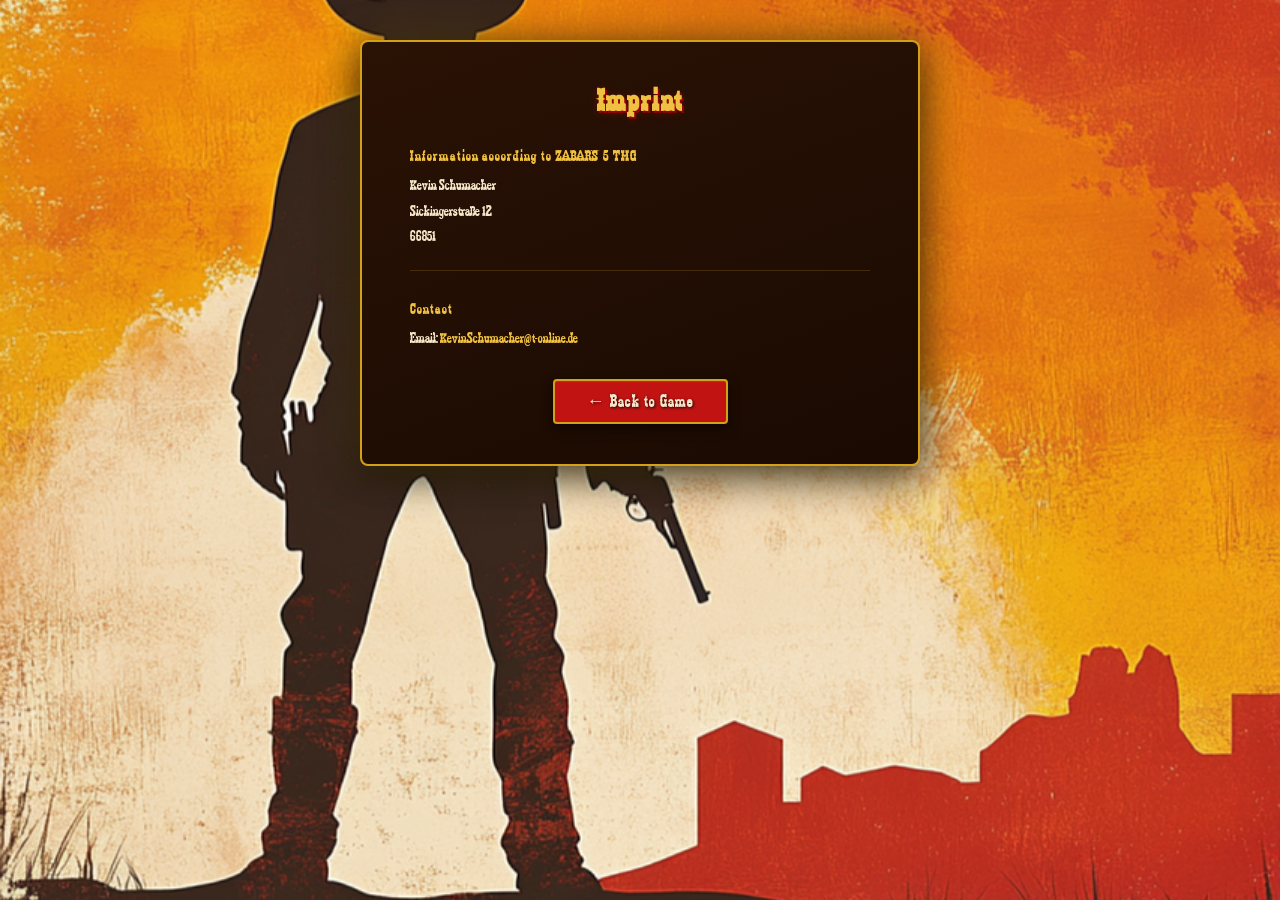
==== imprint/imprint.html @ 2174de56 "code refaktoring and JS DOC added, feat: small adjustmets in speed and offsets for better collison i" ====
<!doctype html>
<html lang="en">
  <head>
    <meta charset="UTF-8" />
    <meta name="viewport" content="width=device-width, initial-scale=1.0" />
    <link rel="stylesheet" href="../style.css" />
    <link rel="stylesheet" href="imprint.css" />
    <link
      rel="icon"
      href="../img/6_salsa_bottle/2_salsa_bottle_on_ground.png"
      type="image/x-icon"
    />
    <title>Imprint – El Pollo Locco</title>
  </head>
  <body>
    <div id="imprintPage">
      <h1>El Pollo Locco</h1>

      <div id="imprintCard">
        <h2>Imprint</h2>

        <div class="imprint-section">
          <h3>Information according to § 5 TMG</h3>
          <p>
            Kevin Schumacher<br />
            Sickingerstraße 12<br />
            66851
          </p>
        </div>

        <div class="imprint-section">
          <h3>Contact</h3>
          <p>
            Email:
            <a href="mailto:KevinSchumacher@t-online.de"
              >KevinSchumacher@t-online.de</a
            >
          </p>
        </div>

        <a href="../index.html" class="game-btn back-btn">← Back to Game</a>
      </div>
    </div>
  </body>
</html>
---- style.css ----
@font-face {
  font-family: "Zabars";
  src: url("fonts/ZABARS/zabars.ttf") format("truetype");
}

:root {
  --red: #c21313;
  --red-dark: #8b0000;
  --red-glow: rgba(194, 19, 19, 0.35);
  --gold: #d4a017;
  --gold-light: #f0c040;
  --brown: #3b1f0a;
  --cream: #f5e6c8;
  --black-75: rgba(0, 0, 0, 0.75);
  --black-90: rgba(0, 0, 0, 0.9);
  --btn-font: "Zabars", sans-serif;
  --btn-radius: 4px;
  --btn-border: 2px solid var(--gold);
  --btn-shadow:
    0 4px 12px rgba(0, 0, 0, 0.6), inset 0 1px 0 rgba(255, 255, 255, 0.08);
  --btn-transition:
    background 0.18s ease, box-shadow 0.18s ease, transform 0.12s ease;
}

*,
*::before,
*::after {
  box-sizing: border-box;
  margin: 0;
  padding: 0;
}

body {
  font-family: var(--btn-font);
  color: var(--cream);
  display: flex;
  flex-direction: column;
  align-items: center;
  justify-content: center;
  background-image: url("img/background.png");
  background-size: cover;
  background-position: center;
  background-repeat: no-repeat;
  height: 100vh;
  overflow: hidden;
}

h1 {
  font-size: 48px;
  color: var(--gold-light);
  text-shadow:
    0 2px 8px var(--red-glow),
    2px 2px 0 var(--red-dark);
  letter-spacing: 2px;
  margin-bottom: 10px;
  display: none;
}

#gameContainer {
  position: relative;
  display: inline-block;
  outline: 3px solid var(--gold);
  box-shadow:
    0 0 32px rgba(212, 160, 23, 0.3),
    0 0 80px rgba(0, 0, 0, 0.8);
}

#gameContainer:fullscreen,
#gameContainer:-webkit-full-screen {
  width: 100vw;
  height: 100vh;
  outline: none;
  box-shadow: none;
}

canvas {
  background-color: #000;
  display: block;
}

.game-btn {
  font-family: var(--btn-font);
  font-size: 22px;
  color: var(--cream);
  border: var(--btn-border);
  border-radius: var(--btn-radius);
  cursor: pointer;
  box-shadow: var(--btn-shadow);
  transition: var(--btn-transition);
  letter-spacing: 1px;
  text-shadow: 1px 1px 3px rgba(0, 0, 0, 0.8);
}

.game-btn:hover {
  box-shadow:
    0 6px 20px rgba(0, 0, 0, 0.7),
    0 0 12px var(--red-glow);
  transform: translateY(-2px);
}

.game-btn:active {
  transform: translateY(0px);
  box-shadow: var(--btn-shadow);
}

#startButton {
  position: absolute;
  top: 50%;
  left: 50%;
  transform: translate(-50%, -50%);
  padding: 14px 36px;
  background-color: var(--red);
  display: none;
  z-index: 10;
}

#startButton:hover {
  background-color: var(--red-dark);
  transform: translate(-50%, -52%);
}

#startButton:active {
  transform: translate(-50%, -50%);
}

#settingsButton {
  position: absolute;
  top: 62%;
  left: 50%;
  transform: translate(-50%, -50%);
  padding: 14px 36px;
  background-color: var(--red);
  display: none;
  z-index: 10;
}

#settingsButton:hover {
  background-color: var(--red-dark);
  transform: translate(-50%, -52%);
}

#settingsButton:active {
  transform: translate(-50%, -50%);
}

#tryAgainButton {
  position: absolute;
  top: 58%;
  left: 50%;
  transform: translate(-50%, -50%);
  padding: 14px 36px;
  background-color: var(--red);
  display: none;
  z-index: 10;
}

#tryAgainButton:hover {
  background-color: var(--red-dark);
  transform: translate(-50%, -52%);
}

#tryAgainButton:active {
  transform: translate(-50%, -50%);
}

#muteButton {
  position: absolute;
  top: 8px;
  right: 8px;
  padding: 6px 14px;
  font-size: 15px;
  background-color: var(--black-75);
  border: 1px solid var(--gold);
  border-radius: var(--btn-radius);
  z-index: 1000;
  display: block;
}

#muteButton:hover {
  background-color: var(--black-90);
}

#fullscreenButton {
  position: absolute;
  bottom: 10px;
  right: 10px;
  width: 36px;
  height: 36px;
  background-image: url("img/fullscreen.png");
  background-size: cover;
  background-color: transparent;
  border: 1px solid var(--gold);
  border-radius: var(--btn-radius);
  cursor: pointer;
  opacity: 0.85;
  transition: opacity 0.15s ease;
  display: none;
  z-index: 10;
}

#fullscreenButton:hover {
  opacity: 1;
}

#settingsOverlay {
  display: none;
  position: fixed;
  inset: 0;
  background: rgba(0, 0, 0, 0.75);
  z-index: 2000;
  align-items: center;
  justify-content: center;
}

#settingsOverlay.active {
  display: flex;
}

#settingsModal {
  background: linear-gradient(160deg, #2a1205, #1a0a02);
  border: 2px solid var(--gold);
  border-radius: 8px;
  padding: 36px 44px;
  box-shadow:
    0 0 40px rgba(212, 160, 23, 0.25),
    0 8px 40px rgba(0, 0, 0, 0.9);
  width: min(380px, 90vw);
  display: flex;
  flex-direction: column;
  align-items: center;
  gap: 28px;
}

#settingsModal h2 {
  font-family: var(--btn-font);
  font-size: 32px;
  color: var(--gold-light);
  text-shadow:
    0 2px 8px var(--red-glow),
    2px 2px 0 var(--red-dark);
  letter-spacing: 2px;
}

.controls-grid {
  display: flex;
  flex-direction: column;
  gap: 14px;
  width: 100%;
}

.control-row {
  display: flex;
  align-items: center;
  gap: 16px;
  border-bottom: 1px solid rgba(212, 160, 23, 0.2);
  padding-bottom: 10px;
}

.control-row:last-child {
  border-bottom: none;
  padding-bottom: 0;
}

.key {
  font-family: var(--btn-font);
  font-size: 15px;
  color: var(--gold-light);
  background: rgba(212, 160, 23, 0.12);
  border: 1px solid var(--gold);
  border-radius: 4px;
  padding: 4px 10px;
  min-width: 130px;
  text-align: center;
  letter-spacing: 1px;
}

.desc {
  font-family: var(--btn-font);
  font-size: 17px;
  color: var(--cream);
  letter-spacing: 0.5px;
}

#closeSettings {
  padding: 10px 32px;
  font-size: 18px;
  background-color: var(--red);
}

#closeSettings:hover {
  background-color: var(--red-dark);
}

#portraitOverlay {
  display: flex;
  opacity: 0;
  pointer-events: none;
  position: fixed;
  inset: 0;
  background: linear-gradient(160deg, #1a0a02, #2a1205);
  z-index: 9999;
  align-items: center;
  justify-content: center;
  flex-direction: column;
  transition: opacity 0.4s ease;
}

#portraitOverlay.active {
  opacity: 1;
  pointer-events: all;
}

#portraitContent {
  display: flex;
  flex-direction: column;
  align-items: center;
  gap: 20px;
  padding: 40px;
  border: 2px solid var(--gold);
  border-radius: 12px;
  background: rgba(0, 0, 0, 0.5);
  box-shadow: 0 0 40px rgba(212, 160, 23, 0.2);
  max-width: 320px;
  text-align: center;
}

#rotateIcon {
  font-size: 72px;
  color: var(--gold-light);
  animation: rotateHint 2s ease-in-out infinite;
  line-height: 1;
}

@keyframes rotateHint {
  0%,
  100% {
    transform: rotate(0deg);
  }
  40% {
    transform: rotate(90deg);
  }
  60% {
    transform: rotate(90deg);
  }
}

#portraitTitle {
  font-family: var(--btn-font);
  font-size: 26px;
  color: var(--gold-light);
  text-shadow: 2px 2px 0 var(--red-dark);
  letter-spacing: 1px;
}

#portraitSub {
  font-family: var(--btn-font);
  font-size: 15px;
  color: var(--cream);
  opacity: 0.85;
  line-height: 1.5;
}

#mobilHub {
  display: none;
  position: fixed;
  bottom: 0;
  left: 0;
  width: 100%;
  padding: 10px 20px;
  z-index: 500;
  justify-content: space-between;
  align-items: center;
  background: linear-gradient(to top, rgba(0, 0, 0, 0.6), transparent);
  pointer-events: none;
}

#mobilHub button {
  width: 70px;
  height: 70px;
  border-radius: 50%;
  border: 2px solid var(--gold);
  background: var(--black-75);
  color: var(--gold-light);
  font-size: 28px;
  display: flex;
  align-items: center;
  justify-content: center;
  cursor: pointer;
  pointer-events: all;
  user-select: none;
  -webkit-user-select: none;
  touch-action: manipulation;
  opacity: 0.9;
  transition:
    opacity 0.1s ease,
    transform 0.1s ease;
  -webkit-tap-highlight-color: transparent;
  box-shadow: 0 2px 8px rgba(0, 0, 0, 0.5);
}

#mobilHub button:active {
  opacity: 1;
  transform: scale(0.92);
  background: rgba(212, 160, 23, 0.2);
}

#pageFooter {
  position: fixed;
  bottom: 10px;
  left: 50%;
  transform: translateX(-50%);
  z-index: 100;
}

#impressumLink {
  font-family: var(--btn-font);
  font-size: 20px;
  color: var(--red-dark);
  text-decoration: none;
  letter-spacing: 1px;
  opacity: 0.75;
  text-shadow: 1px 1px 4px rgba(0, 0, 0, 0.9);
  transition: opacity 0.15s ease;
}

#impressumLink:hover {
  opacity: 1;
}

@media only screen and (max-width: 720px) {
  canvas {
    width: 100%;
  }
}

@media only screen and (max-width: 500px) {
  #settingsModal {
    padding: 22px 20px;
    gap: 16px;
    border-radius: 6px;
  }

  #settingsModal h2 {
    font-size: 22px;
  }

  .controls-grid {
    gap: 10px;
  }

  .control-row {
    gap: 10px;
    padding-bottom: 8px;
  }

  .key {
    font-size: 12px;
    min-width: 100px;
    padding: 3px 7px;
  }

  .desc {
    font-size: 13px;
  }

  #closeSettings {
    font-size: 14px;
    padding: 8px 22px;
  }
}

@media (hover: none) and (pointer: coarse) and (orientation: landscape) {
  #mobilHub {
    display: flex;
  }

  body {
    justify-content: flex-start;
  }

  canvas {
    height: calc(100vh - 90px);
    width: auto;
    max-width: 100vw;
  }

  #startButton,
  #settingsButton,
  #tryAgainButton {
    font-size: 14px;
    padding: 8px 22px;
  }

  #muteButton {
    font-size: 12px;
    padding: 4px 10px;
    top: 6px;
    right: 6px;
  }

  #settingsOverlay {
    align-items: flex-start;
    padding-top: 12px;
  }

  #settingsModal {
    padding: 16px 18px;
    gap: 12px;
    max-height: calc(100vh - 24px);
    overflow-y: auto;
  }

  #settingsModal h2 {
    font-size: 20px;
  }

  .controls-grid {
    gap: 8px;
  }

  .control-row {
    padding-bottom: 6px;
    gap: 10px;
  }

  .key {
    font-size: 12px;
    min-width: 90px;
    padding: 3px 6px;
  }

  .desc {
    font-size: 12px;
  }

  #closeSettings {
    font-size: 13px;
    padding: 6px 18px;
  }
}
---- imprint/imprint.css ----
body {
  font-family: sans-serif;
  justify-content: flex-start;
  padding: 40px 20px;
  overflow-y: auto;
  height: auto;
  min-height: 100vh;
}

#imprintPage {
  display: flex;
  flex-direction: column;
  align-items: center;
  gap: 24px;
  width: 100%;
  max-width: 560px;
  margin: 0 auto;
}

#imprintCard {
  background: linear-gradient(160deg, #2a1205, #1a0a02);
  border: 2px solid var(--gold);
  border-radius: 8px;
  padding: 40px 48px;
  box-shadow:
    0 0 40px rgba(212, 160, 23, 0.25),
    0 8px 40px rgba(0, 0, 0, 0.9);
  width: 100%;
  display: flex;
  flex-direction: column;
  align-items: flex-start;
  gap: 28px;
}

#imprintCard h2 {
  font-family: var(--btn-font);
  font-size: 32px;
  color: var(--gold-light);
  text-shadow:
    0 2px 8px var(--red-glow),
    2px 2px 0 var(--red-dark);
  letter-spacing: 2px;
  align-self: center;
}

.imprint-section {
  width: 100%;
  display: flex;
  flex-direction: column;
  gap: 8px;
  padding-bottom: 20px;
  border-bottom: 1px solid rgba(212, 160, 23, 0.2);
}

.imprint-section:last-of-type {
  border-bottom: none;
  padding-bottom: 0;
}

.imprint-section h3 {
  font-family: var(--btn-font);
  font-size: 16px;
  color: var(--gold-light);
  letter-spacing: 1px;
  font-weight: normal;
}

.imprint-section p {
  font-family: var(--btn-font);
  font-size: 15px;
  color: var(--cream);
  line-height: 1.7;
}

.imprint-section a {
  color: var(--gold-light);
  text-decoration: none;
  transition: color 0.15s ease;
}

.imprint-section a:hover {
  color: var(--cream);
  text-decoration: underline;
}

.back-btn {
  align-self: center;
  padding: 10px 32px;
  font-size: 18px;
  background-color: var(--red);
  text-decoration: none;
}

.back-btn:hover {
  background-color: var(--red-dark);
}

@media only screen and (max-width: 500px) {
  #imprintCard {
    padding: 24px 20px;
    gap: 20px;
  }

  #imprintCard h2 {
    font-size: 24px;
  }

  .imprint-section h3 {
    font-size: 14px;
  }

  .imprint-section p {
    font-size: 13px;
  }

  .back-btn {
    font-size: 15px;
    padding: 8px 24px;
  }
}
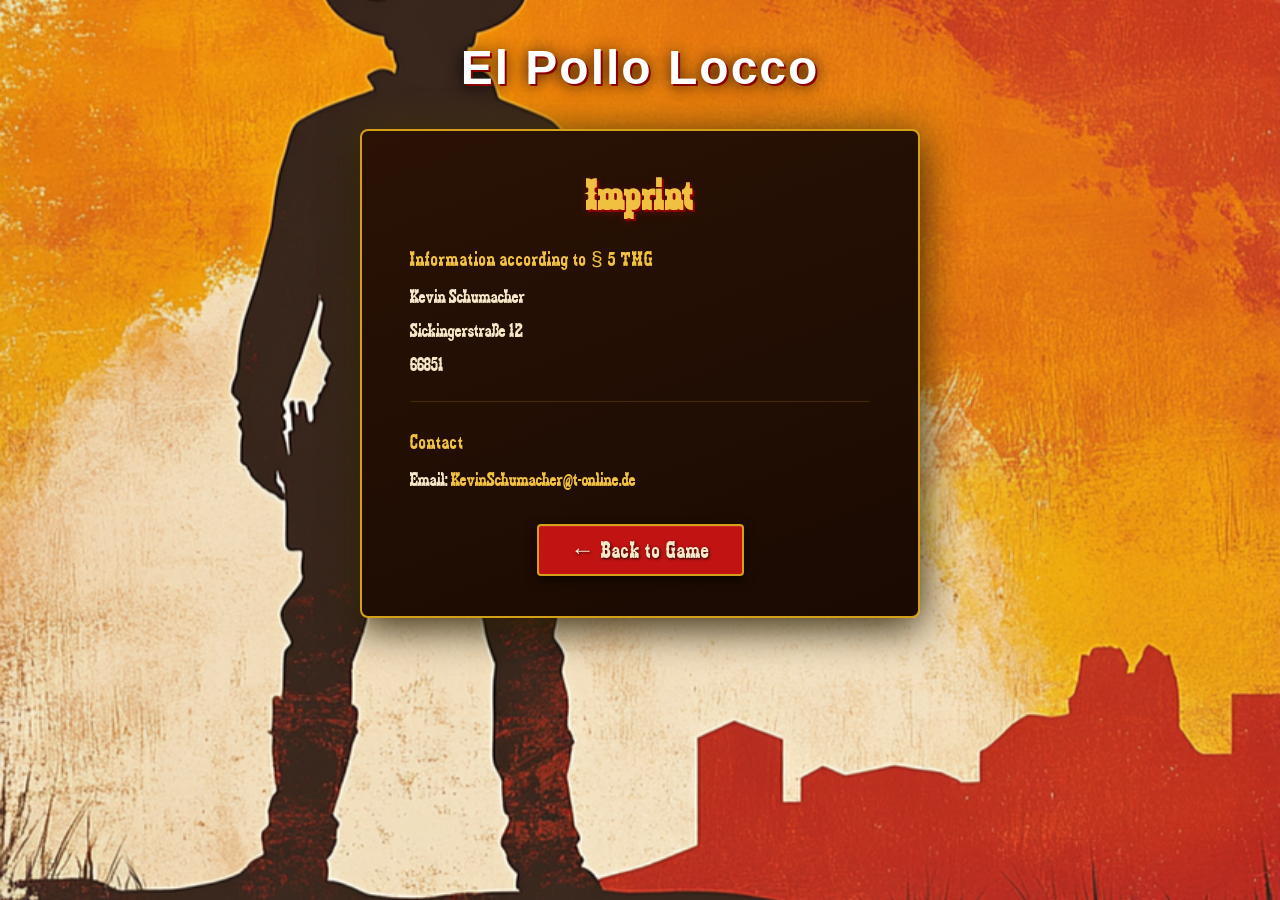
==== commit 4666cad3: "style: imprint adnjustet. feat: clouds not over statusbar and distributed, JS DOC added, collision w" ====
--- a/imprint/imprint.html
+++ b/imprint/imprint.html
@@ -20,7 +20,7 @@
         <h2>Imprint</h2>
 
         <div class="imprint-section">
-          <h3>Information according to § 5 TMG</h3>
+          <h3>Information according to <span class="legal-symbol">&sect;</span> 5 TMG</h3>
           <p>
             Kevin Schumacher<br />
             Sickingerstraße 12<br />
--- a/style.css
+++ b/style.css
@@ -47,13 +47,12 @@
 
 h1 {
   font-size: 48px;
-  color: var(--gold-light);
+  color: #ffffff;
   text-shadow:
-    0 2px 8px var(--red-glow),
-    2px 2px 0 var(--red-dark);
+    2px 2px 0 var(--red-dark),
+    0 2px 16px rgba(0, 0, 0, 0.95);
   letter-spacing: 2px;
   margin-bottom: 10px;
-  display: none;
 }
 
 #gameContainer {
@@ -80,7 +79,7 @@
 
 .game-btn {
   font-family: var(--btn-font);
-  font-size: 22px;
+  font-size: 20px;
   color: var(--cream);
   border: var(--btn-border);
   border-radius: var(--btn-radius);
@@ -168,7 +167,7 @@
   top: 8px;
   right: 8px;
   padding: 6px 14px;
-  font-size: 15px;
+  font-size: 16px;
   background-color: var(--black-75);
   border: 1px solid var(--gold);
   border-radius: var(--btn-radius);
@@ -263,27 +262,38 @@
 
 .key {
   font-family: var(--btn-font);
-  font-size: 15px;
+  font-size: 18px;
   color: var(--gold-light);
   background: rgba(212, 160, 23, 0.12);
   border: 1px solid var(--gold);
   border-radius: 4px;
   padding: 4px 10px;
   min-width: 130px;
+  min-height: 40px;
+  display: flex;
+  align-items: center;
+  justify-content: center;
   text-align: center;
   letter-spacing: 1px;
+  box-sizing: border-box;
+}
+
+.key img {
+  width: 32px;
+  height: 32px;
+  object-fit: contain;
 }
 
 .desc {
   font-family: var(--btn-font);
-  font-size: 17px;
+  font-size: 20px;
   color: var(--cream);
   letter-spacing: 0.5px;
 }
 
 #closeSettings {
   padding: 10px 32px;
-  font-size: 18px;
+  font-size: 20px;
   background-color: var(--red);
 }
 
@@ -354,7 +364,7 @@
 
 #portraitSub {
   font-family: var(--btn-font);
-  font-size: 15px;
+  font-size: 20px;
   color: var(--cream);
   opacity: 0.85;
   line-height: 1.5;
@@ -404,6 +414,19 @@
   background: rgba(212, 160, 23, 0.2);
 }
 
+#movmend-mobile-btns,
+#jump-thorw-btns {
+  display: flex;
+  gap: 12px;
+  align-items: center;
+}
+
+#btnThrow img {
+  width: 36px;
+  height: 36px;
+  object-fit: contain;
+}
+
 #pageFooter {
   position: fixed;
   bottom: 10px;
@@ -454,17 +477,23 @@
   }
 
   .key {
-    font-size: 12px;
+    font-size: 14px;
     min-width: 100px;
+    min-height: 34px;
     padding: 3px 7px;
   }
 
+  .key img {
+    width: 26px;
+    height: 26px;
+  }
+
   .desc {
-    font-size: 13px;
+    font-size: 15px;
   }
 
   #closeSettings {
-    font-size: 14px;
+    font-size: 16px;
     padding: 8px 22px;
   }
 }
@@ -474,12 +503,20 @@
     display: flex;
   }
 
+  h1 {
+    display: none;
+  }
+
+  #pageFooter {
+    display: none;
+  }
+
   body {
     justify-content: flex-start;
   }
 
   canvas {
-    height: calc(100vh - 90px);
+    height: 100vh;
     width: auto;
     max-width: 100vw;
   }
@@ -487,12 +524,12 @@
   #startButton,
   #settingsButton,
   #tryAgainButton {
-    font-size: 14px;
+    font-size: 16px;
     padding: 8px 22px;
   }
 
   #muteButton {
-    font-size: 12px;
+    font-size: 13px;
     padding: 4px 10px;
     top: 6px;
     right: 6px;
@@ -524,17 +561,23 @@
   }
 
   .key {
-    font-size: 12px;
+    font-size: 14px;
     min-width: 90px;
+    min-height: 34px;
     padding: 3px 6px;
   }
 
+  .key img {
+    width: 26px;
+    height: 26px;
+  }
+
   .desc {
-    font-size: 12px;
+    font-size: 14px;
   }
 
   #closeSettings {
-    font-size: 13px;
+    font-size: 15px;
     padding: 6px 18px;
   }
 }
--- a/imprint/imprint.css
+++ b/imprint/imprint.css
@@ -34,7 +34,7 @@
 
 #imprintCard h2 {
   font-family: var(--btn-font);
-  font-size: 32px;
+  font-size: 43px;
   color: var(--gold-light);
   text-shadow:
     0 2px 8px var(--red-glow),
@@ -59,7 +59,7 @@
 
 .imprint-section h3 {
   font-family: var(--btn-font);
-  font-size: 16px;
+  font-size: 21px;
   color: var(--gold-light);
   letter-spacing: 1px;
   font-weight: normal;
@@ -67,7 +67,7 @@
 
 .imprint-section p {
   font-family: var(--btn-font);
-  font-size: 15px;
+  font-size: 20px;
   color: var(--cream);
   line-height: 1.7;
 }
@@ -83,10 +83,14 @@
   text-decoration: underline;
 }
 
+.legal-symbol {
+  font-family: sans-serif;
+}
+
 .back-btn {
   align-self: center;
   padding: 10px 32px;
-  font-size: 18px;
+  font-size: 24px;
   background-color: var(--red);
   text-decoration: none;
 }
@@ -102,19 +106,19 @@
   }
 
   #imprintCard h2 {
-    font-size: 24px;
+    font-size: 32px;
   }
 
   .imprint-section h3 {
-    font-size: 14px;
+    font-size: 19px;
   }
 
   .imprint-section p {
-    font-size: 13px;
+    font-size: 17px;
   }
 
   .back-btn {
-    font-size: 15px;
+    font-size: 20px;
     padding: 8px 24px;
   }
 }
